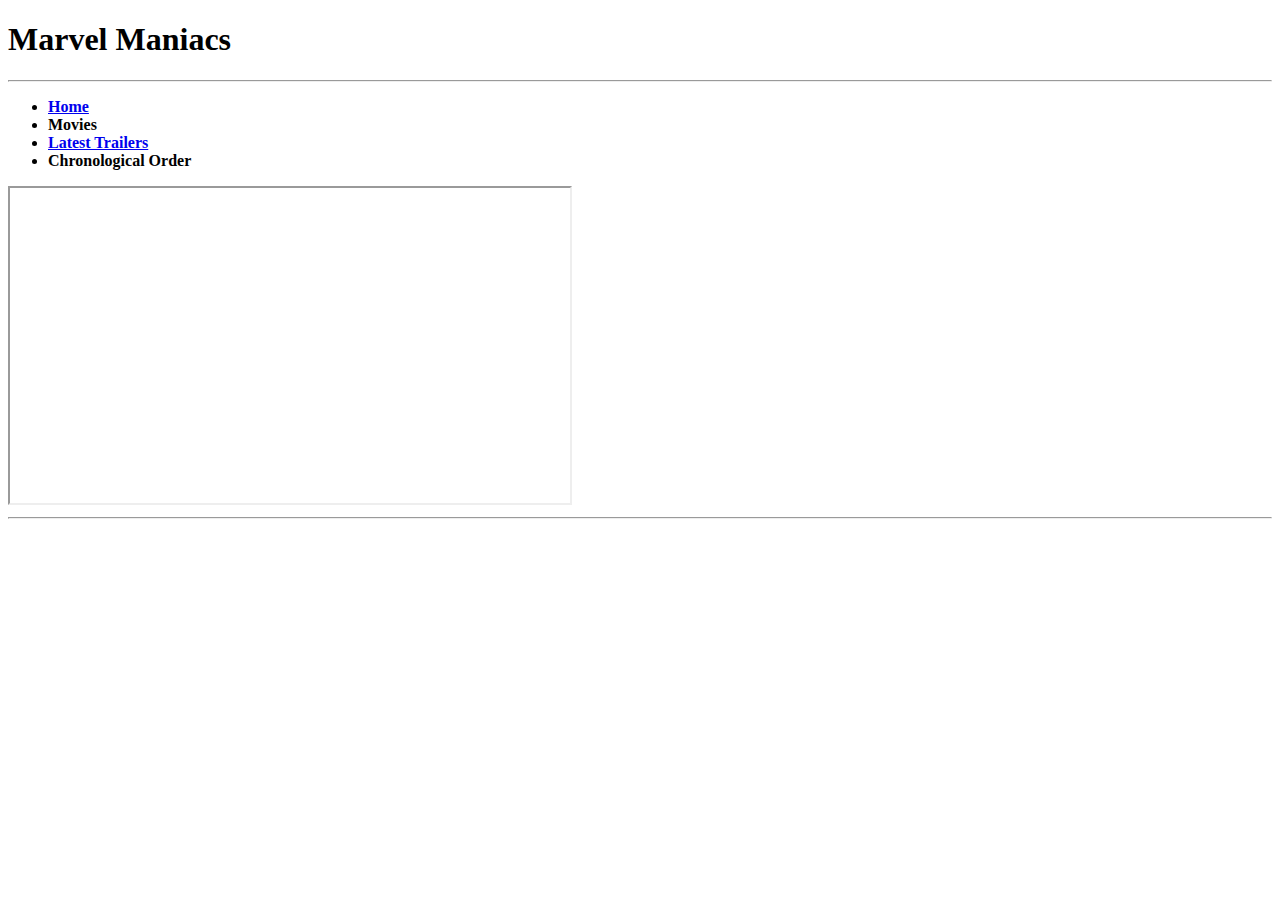
==== index.html @ 83ae64b1 "iniatial commit" ====
<!DOCTYPE html>
<html>

<head>
<title> Marvel Maniacs</title>
</head>

<body>
    <h1>Marvel Maniacs</h1>
    <hr>
    <ul>
     <li><a href="index.html"><b>Home</b></a></li>
     <li><b>Movies</b></li>
     <li><a href="https://youtu.be/7xALolZzhSM?si=Nl1vSg3nUzOR5rw1"target="_blank"><b>Latest Trailers</b></a></li>
     <li><b>Chronological Order</b></li>
    </ul>
    <iframe width="560" height="315" src="https://www.youtube.com/embed/QdpxoFcdORI?si=NYxGR6VgpEEP4pgl" title="YouTube video player" autoplay frameborder="10" allow="accelerometer; autoplay; clipboard-write; encrypted-media; gyroscope; picture-in-picture; web-share" referrerpolicy="strict-origin-when-cross-origin" allowfullscreen></iframe>
    <hr>
</body>
</html>
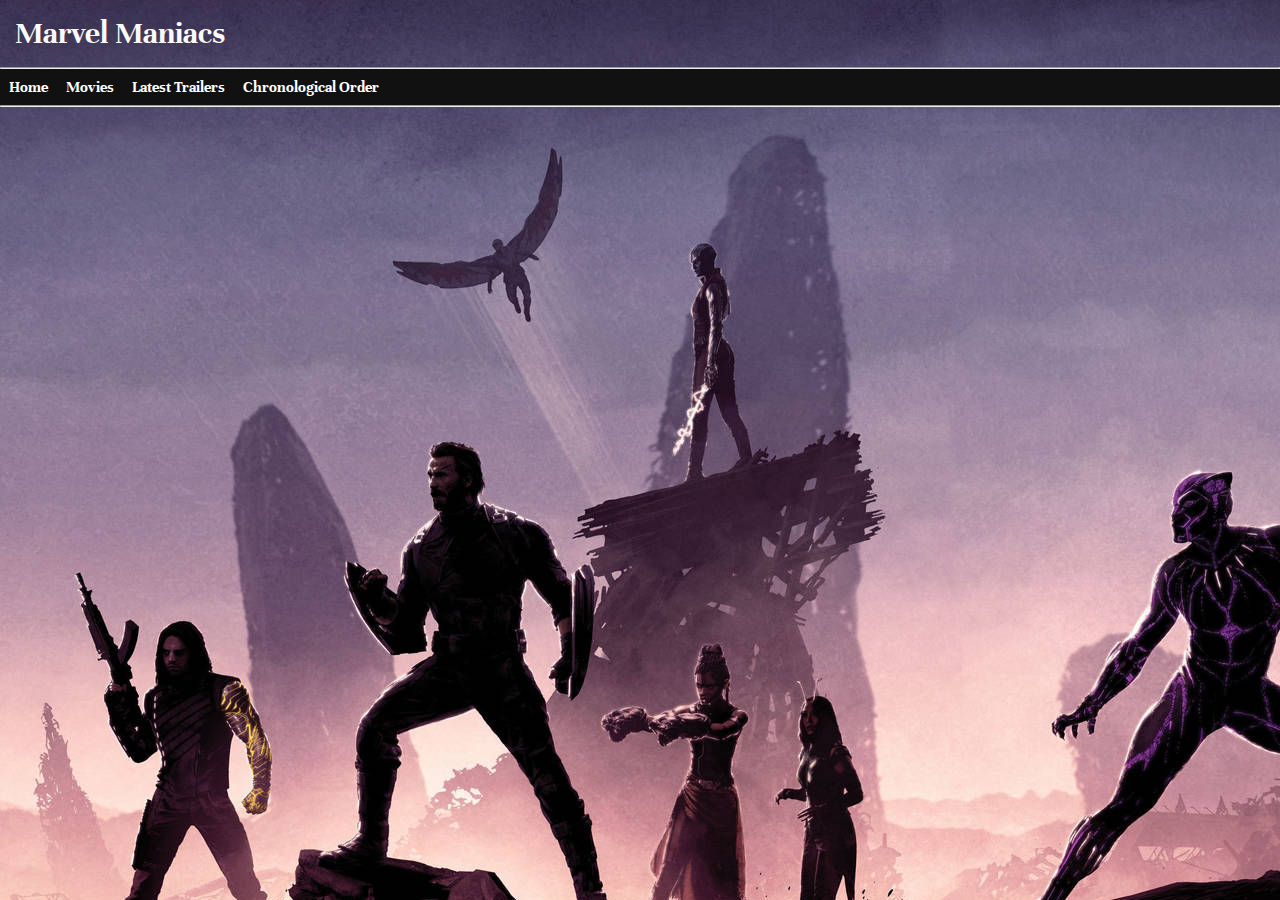
==== commit d7f43909: "second commit" ====
--- a/index.html
+++ b/index.html
@@ -2,19 +2,20 @@
 <html>
 
 <head>
-<title> Marvel Maniacs</title>
+<title> Marvel Maniacs - Home</title>
+<link rel="stylesheet" href="style.css">
 </head>
 
 <body>
     <h1>Marvel Maniacs</h1>
     <hr>
     <ul>
-     <li><a href="index.html"><b>Home</b></a></li>
-     <li><b>Movies</b></li>
-     <li><a href="https://youtu.be/7xALolZzhSM?si=Nl1vSg3nUzOR5rw1"target="_blank"><b>Latest Trailers</b></a></li>
-     <li><b>Chronological Order</b></li>
+     <li><a href="index.html"><b>  Home  </b></a></li>
+     <li><b><a href="http://">  Movies  </b></a></li>
+     <li><a href="latesttrailer.html"target="_blank"><b>  Latest Trailers  </b></a></li>
+     <li><b><a href="">  Chronological Order  </b></a></li>
     </ul>
-    <iframe width="560" height="315" src="https://www.youtube.com/embed/QdpxoFcdORI?si=NYxGR6VgpEEP4pgl" title="YouTube video player" autoplay frameborder="10" allow="accelerometer; autoplay; clipboard-write; encrypted-media; gyroscope; picture-in-picture; web-share" referrerpolicy="strict-origin-when-cross-origin" allowfullscreen></iframe>
+    
     <hr>
 </body>
 </html>
--- a/style.css
+++ b/style.css
@@ -0,0 +1,54 @@
+@import url('https://fonts.googleapis.com/css2?family=Jersey+15&family=Unna:ital,wght@0,400;0,700;1,400;1,700&display=swap');
+*{ 
+    padding: 0%;
+    margin: 0%;
+    box-sizing: border-box;
+}
+
+
+body { 
+    background-image:url('Images/background_img_marvelmaniacs.jpg');
+    font-family: "Unna", serif;
+    color: #fbf9f9;
+    width: 100%
+    height: 100vh;
+    h1{
+        padding: 15px;
+
+
+    }
+    ul{
+        list-style-type: none;
+        margin: 0;
+        padding: 0;
+        overflow: hidden;
+        background-color: #111111;
+    }
+    li{
+       float: left;
+    }
+    li a{
+        display:block;
+        color: #fff;
+        text-align: center;
+        padding: 9px;
+        text-decoration: none;
+    }
+    li a:hover{
+        background-color: #333333;
+    }
+    
+    
+    align-items:left;
+    justify-content: :left;
+}
+
+header{
+    width: 80%;
+    height: 90%;
+    border:1px solid #fff;
+    border-radius: 20px;
+    overflow: hidden;
+    box-shadow: 0px 0px 25px -1px #000;
+
+}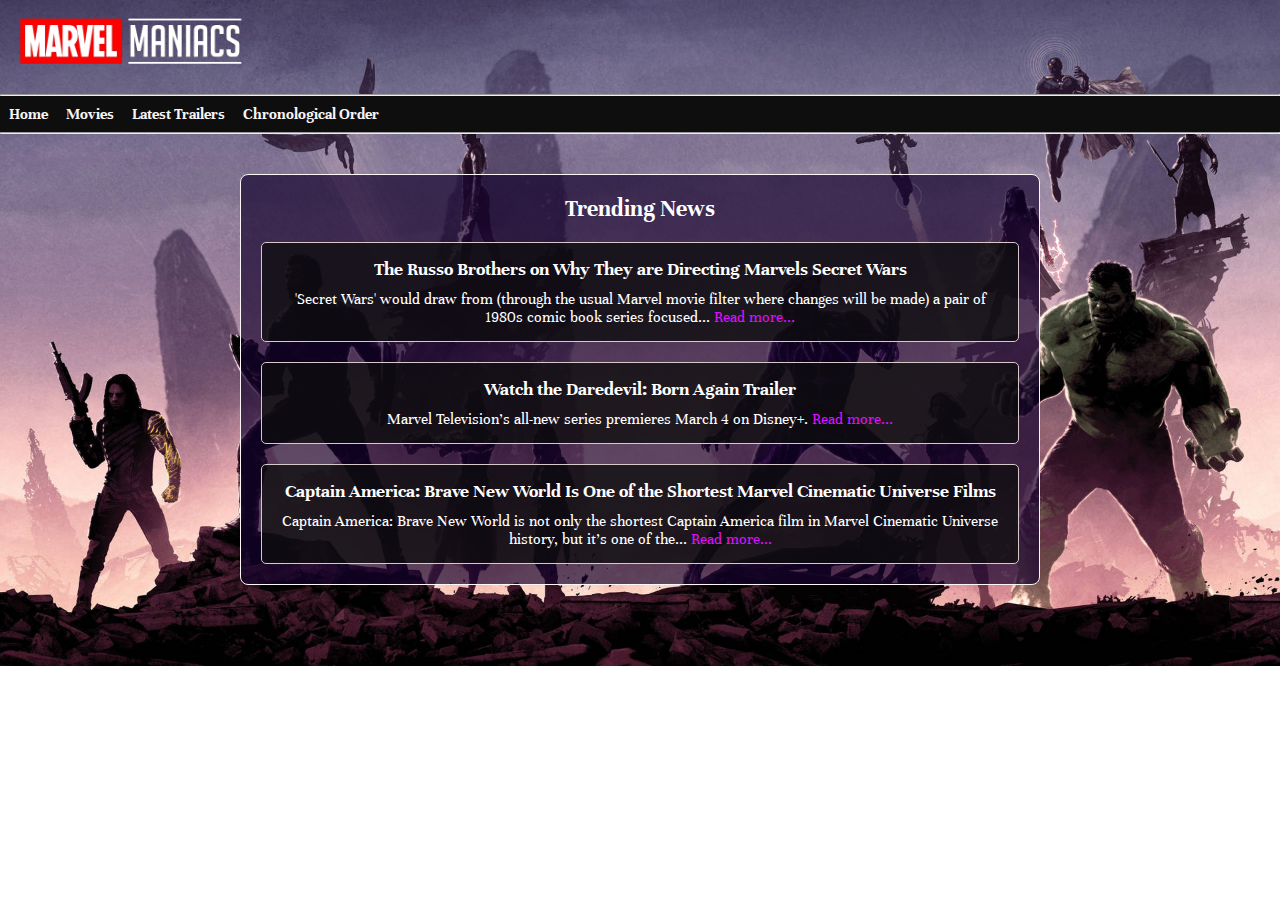
==== commit c0cfc960: "third commit" ====
--- a/index.html
+++ b/index.html
@@ -4,18 +4,42 @@
 <head>
 <title> Marvel Maniacs - Home</title>
 <link rel="stylesheet" href="style.css">
+<link rel="shortcut icon" href="Images/favicon-16x16.png">
+
 </head>
 
 <body>
-    <h1>Marvel Maniacs</h1>
+    <h1><img src="Images/transparent logo.png" alt="marvel maniacs logo" height="55"> </h1>
+    
     <hr>
     <ul>
      <li><a href="index.html"><b>  Home  </b></a></li>
      <li><b><a href="http://">  Movies  </b></a></li>
      <li><a href="latesttrailer.html"target="_blank"><b>  Latest Trailers  </b></a></li>
-     <li><b><a href="">  Chronological Order  </b></a></li>
-    </ul>
+     <li><b><a href="chronologicalorder.html">  Chronological Order  </b></a></li>
+    </ul> 
+    <hr>
     
-    <hr>
+    <section id="news">
+        <h2><b>Trending News</b></h2>
+        <div class="news-container">
+            <article class="news-item">
+            <h3><b>The Russo Brothers on Why They are Directing Marvels Secret Wars</b></h3>
+            <p>'Secret Wars' would draw from (through the usual Marvel movie filter where changes will be made) a pair of 1980s comic book series focused... <a href="https://www.moviefone.com/news/the-russo-brothers-on-why-theyre-directing-marvels-secret-wars/"target="_blank">Read more...</a></p>
+                   
+        </article>
+            <article class="news-item">
+                <h3>Watch the Daredevil: Born Again Trailer</h3>
+                <p>Marvel Television's all-new series premieres March 4 on Disney+. <a href="https://www.marvel.com/articles/tv-shows/daredevil-born-again-trailer"target="_blank">Read more...</a></p>
+                
+            </article>
+            <article class="news-item">
+                <h3>Captain America: Brave New World Is One of the Shortest Marvel Cinematic Universe Films</h3>
+                <p>Captain America: Brave New World is not only the shortest Captain America film in Marvel Cinematic Universe history, but it's one of the... <a href="https://in.ign.com/captain-america-4/222730/news/captain-america-brave-new-world-is-one-of-the-shortest-marvel-cinematic-universe-films"target="_blank">Read more...</a></p>
+                 
+            </article>
+        
+        </div>
+    </section>
 </body>
 </html>
--- a/style.css
+++ b/style.css
@@ -3,41 +3,102 @@
     padding: 0%;
     margin: 0%;
     box-sizing: border-box;
+    
 }
 
 
 body { 
-    background-image:url('Images/background_img_marvelmaniacs.jpg');
+    background:url('Images/background_img_marvelmaniacs.jpg')no-repeat center center/cover;
+    
     font-family: "Unna", serif;
-    color: #fbf9f9;
+    color: #ffffff;
     width: 100%
     height: 100vh;
+    #news {
+        margin: 40px auto;
+        padding: 20px;
+        max-width: 800px;
+        background-color: #16032faf;
+        border: 1px solid #fcf6f6;
+        border-radius: 8px;
+    }
+   
+    #news h2 {
+        text-align: center;
+        margin-bottom: 20px;
+    }
+
+    .news-container {
+        display: flex;
+        flex-direction: column;
+        gap: 20px;
+    }
+
+    .news-item {
+        padding: 15px;
+        border: 1px solid #d5c9c9;
+        border-radius: 5px;
+        background-color: #0d0d0dc5;
+    }
+
+    .news-item h3 {
+        margin: 0;
+        font-size: 1.2em;
+    }
+
+    .news-item p {
+        margin: 10px 0 0;
+        font-size: 1em;
+    }
+
+    .news-item a {
+        color: #db10fb;
+        text-decoration: none;
+    }
+
+    .news-item a:hover {
+        text-decoration: underline;
+    }
+    
     h1{
         padding: 15px;
+    }
 
-
-    }
     ul{
         list-style-type: none;
         margin: 0;
         padding: 0;
         overflow: hidden;
-        background-color: #111111;
+        background-color: #0f0e0e;
     }
     li{
        float: left;
     }
     li a{
         display:block;
-        color: #fff;
+        color: #f7f4f4;
         text-align: center;
         padding: 9px;
         text-decoration: none;
     }
     li a:hover{
-        background-color: #333333;
+        background-color: #353131;
     }
+    section{
+        text-align: center;
+    }
+    h4{ text-align: center;
+        
+        margin-bottom: 10px;
     
+    }
+    iframe {
+        display: block;
+        margin: 0 auto;
+        width: 300px;
+        height: 200px;
+    }
+
     
     align-items:left;
     justify-content: :left;
@@ -51,4 +112,83 @@
     overflow: hidden;
     box-shadow: 0px 0px 25px -1px #000;
 
+}
+
+
+
+main {
+    max-width: 900px;
+    margin: 40px auto;
+    padding: 20px;
+    background-color: #000000;
+    border-radius: 10px;
+    box-shadow: 0 4px 10px rgba(255, 0, 251, 0.8);
+}
+
+/* Movie List Styles */
+.movie-list {
+    list-style: none;
+    padding: 0;
+    margin: 0;
+}
+
+.movie-list li {
+    display: flex;
+    align-items: center;
+    background-color: #000000;
+    margin-bottom: 15px;
+    padding: 15px;
+    border-radius: 10px;
+    transition: transform 0.2s, box-shadow 0.2s;
+    border: 1.5px solid #bba1b8;
+}
+
+.movie-list li:hover {
+    transform: scale(1.05);
+    box-shadow: 0 6px 12px rgb(230, 0, 255);
+}
+
+.movie-number {
+    background-color: #000000;
+    color: #ffffff;
+    font-weight: bold;
+    border-radius: 50%;
+    width: 50px;
+    height: 50px;
+    display: flex;
+    justify-content: center;
+    align-items: center;
+    font-size: 1.2rem;
+    margin-right: 15px;
+    box-shadow: 0 2px 4px rgb(234, 0, 255);
+}
+
+.movie-title {
+    font-size: 1.3rem;
+    color: #f5f5f5;
+    font-weight: bold;
+    text-shadow: 1px 1px 3px rgb(200, 0, 255);
+}
+
+.movie-title span {
+    color: #ffffff;
+}
+
+/* Footer */
+footer {
+    text-align: center;
+    padding: 20px;
+    margin-top: 40px;
+    color: #888;
+    font-size: 0.9rem;
+}
+
+footer a {
+    color: #f0131e;
+    text-decoration: none;
+    font-weight: bold;
+}
+
+footer a:hover {
+    text-decoration: underline;
 }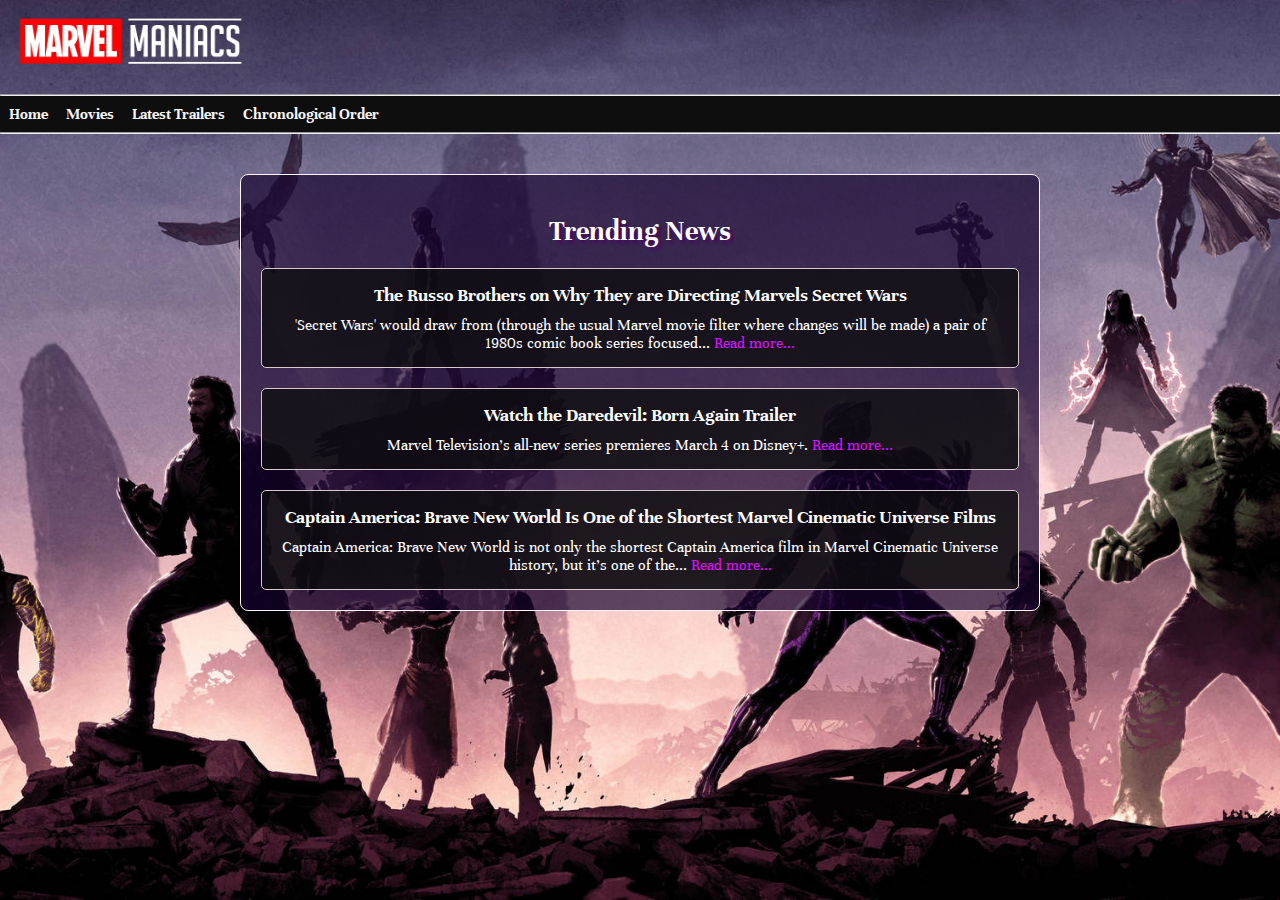
==== commit c8e18abb: "fourth commit" ====
--- a/index.html
+++ b/index.html
@@ -14,7 +14,7 @@
     <hr>
     <ul>
      <li><a href="index.html"><b>  Home  </b></a></li>
-     <li><b><a href="http://">  Movies  </b></a></li>
+     <li><b><a href="movies.html"target="_blank">  Movies  </b></a></li>
      <li><a href="latesttrailer.html"target="_blank"><b>  Latest Trailers  </b></a></li>
      <li><b><a href="chronologicalorder.html">  Chronological Order  </b></a></li>
     </ul> 
--- a/style.css
+++ b/style.css
@@ -9,7 +9,8 @@
 
 body { 
     background:url('Images/background_img_marvelmaniacs.jpg')no-repeat center center/cover;
-    
+    background-attachment: fixed;
+   
     font-family: "Unna", serif;
     color: #ffffff;
     width: 100%
@@ -191,4 +192,90 @@
 
 footer a:hover {
     text-decoration: underline;
-}+}
+
+
+
+/* css for movies page */
+
+section {
+    padding: 20px;
+}
+
+h2 {
+    font-size: 1.8rem;
+    margin: 20px 0;
+    color: #ffffff;
+    text-shadow: 3px 3px 3px rgb(74, 8, 94);
+}
+
+/* Slider Styles */
+.movie-slider {
+    position: relative; /* Set as relative for arrow positioning */
+    display: flex;
+    align-items: center;
+    margin-bottom: 40px;
+    overflow: auto ; /* Hide overflowing cards */
+}
+
+.slider-container {
+    display: flex;
+    gap: 15px;
+    transition: transform 0.3s ease-in-out;
+    position: relative; /* Ensure proper positioning within the slider */
+}
+
+/* Movie Card Styling */
+.movie-card {
+    min-width: 200px;
+    height: 300px;
+    background-size: cover;
+    background-position: center;
+    border-radius: 10px;
+    box-shadow: 0 4px 8px rgba(0, 0, 0, 0.5);
+    cursor: pointer;
+    transition: transform 0.3s;
+}
+
+.movie-card:hover {
+    transform: scale(1.1);
+}
+
+/* Arrow Buttons */
+.arrow {
+    position: absolute; /* Makes the arrows fixed relative to the parent container */
+    top: 50%; /* Centers the arrows vertically */
+    transform: translateY(-50%);
+    background-color: rgba(0, 0, 0, 0.6);
+    border: none;
+    color: #fff;
+    font-size: 2rem;
+    padding: 10px;
+    cursor: pointer;
+    z-index: 2; /* Ensures arrows are always on top */
+    border-radius: 50%;
+    box-shadow: 0 2px 4px rgba(0, 0, 0, 0.5);
+}
+
+.arrow:hover {
+    background-color: #080001;
+}
+
+.arrow.left {
+    left: 10px; /* Static position on the left side */
+}
+
+.arrow.right {
+    right: 10px; /* Static position on the right side */
+}
+
+/* Arrow Prevent Moving Issue Fix */
+.movie-slider .arrow {
+    pointer-events: auto; /* Ensure arrows are clickable without being affected by the sliding container */
+}
+
+
+
+
+
+
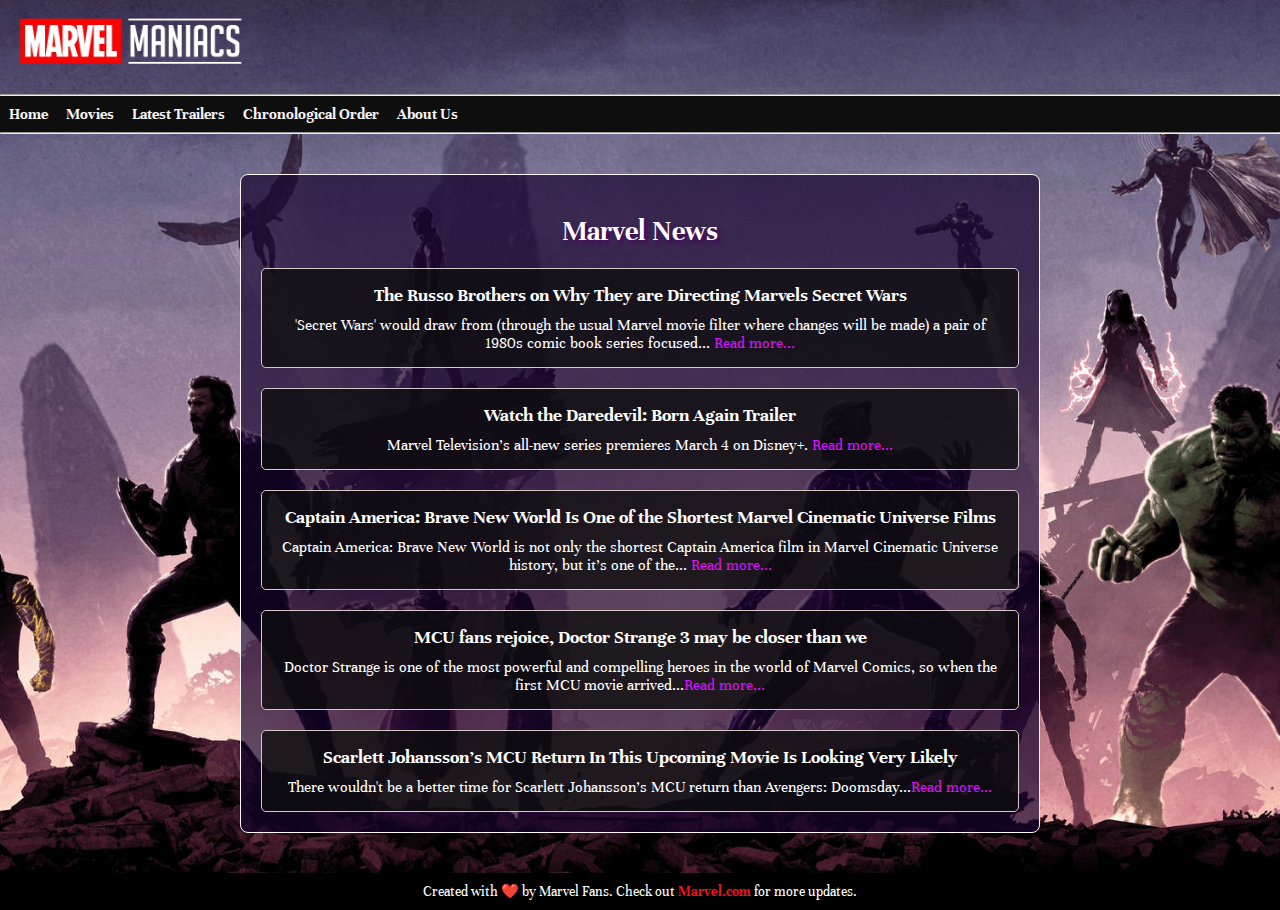
==== commit b184b18e: "fifth commit" ====
--- a/index.html
+++ b/index.html
@@ -14,14 +14,15 @@
     <hr>
     <ul>
      <li><a href="index.html"><b>  Home  </b></a></li>
-     <li><b><a href="movies.html"target="_blank">  Movies  </b></a></li>
-     <li><a href="latesttrailer.html"target="_blank"><b>  Latest Trailers  </b></a></li>
+     <li><b><a href="movies.html">  Movies  </b></a></li>
+     <li><a href="latesttrailer.html"><b>  Latest Trailers  </b></a></li>
      <li><b><a href="chronologicalorder.html">  Chronological Order  </b></a></li>
+     <li><b><a href="aboutus.html">  About Us  </b></a></li>
     </ul> 
     <hr>
     
     <section id="news">
-        <h2><b>Trending News</b></h2>
+        <h2><b>Marvel News</b></h2>
         <div class="news-container">
             <article class="news-item">
             <h3><b>The Russo Brothers on Why They are Directing Marvels Secret Wars</b></h3>
@@ -38,8 +39,24 @@
                 <p>Captain America: Brave New World is not only the shortest Captain America film in Marvel Cinematic Universe history, but it's one of the... <a href="https://in.ign.com/captain-america-4/222730/news/captain-america-brave-new-world-is-one-of-the-shortest-marvel-cinematic-universe-films"target="_blank">Read more...</a></p>
                  
             </article>
-        
+            <article class="news-item">
+                <h3>MCU fans rejoice, Doctor Strange 3 may be closer than we </h3>
+                <p>Doctor Strange is one of the most powerful and compelling heroes in the world of Marvel Comics, so when the first MCU movie arrived...<a href="https://www.gamingbible.com/news/tv-and-film/marvel/mcu-doctor-strange-3-085050-20250117"target="_blank">Read more...</a></p>
+                 
+            </article>
+
+            <article class="news-item">
+                <h3>Scarlett Johansson's MCU Return In This Upcoming Movie Is Looking Very Likely </h3>
+                <p>There wouldn't be a better time for Scarlett Johansson's MCU return than Avengers: Doomsday...<a href="https://thedirect.com/article/scarlett-johansson-mcu-return-upcoming-movie"target="_blank">Read more...</a></p>
+                 
+            </article>
         </div>
     </section>
+
+    <footer>
+        <div class="container"></div>
+        <p>Created with ❤️ by Marvel Fans. Check out <a href="https://www.marvel.com/" target="_blank">Marvel.com</a> for more updates.</p>
+    </footer> 
 </body>
+
 </html>
--- a/style.css
+++ b/style.css
@@ -215,7 +215,7 @@
     display: flex;
     align-items: center;
     margin-bottom: 40px;
-    overflow: auto ; /* Hide overflowing cards */
+    overflow:hidden; /* Hide overflowing cards */
 }
 
 .slider-container {
@@ -243,7 +243,7 @@
 
 /* Arrow Buttons */
 .arrow {
-    position: absolute; /* Makes the arrows fixed relative to the parent container */
+    position:sticky; /* Makes the arrows fixed relative to the parent container */
     top: 50%; /* Centers the arrows vertically */
     transform: translateY(-50%);
     background-color: rgba(0, 0, 0, 0.6);
@@ -276,6 +276,118 @@
 
 
 
-
-
-
+/* About us Section */
+.about-section {
+    padding: 5px 0;
+    background-color: rgba(0, 0, 0, 0.565);
+    text-align: center;
+}
+
+.about-section h2 {
+    font-size: 2.5rem;
+    margin-bottom: 20px;
+}
+
+.about-section p {
+    font-size: 1.1rem;
+    line-height: 1.6;
+    max-width: 800px;
+    margin: 0 auto;
+}
+
+/* Team Section */
+.team-section {
+    padding: 5px 0;
+    background-color: rgba(0, 0, 0, 0.565);
+    text-align: center;
+}
+
+.team-section h2 {
+    font-size: 2.5rem;
+    margin-bottom: 20px;
+}
+
+.team-member {
+    display: flex;
+    justify-content: center;
+    align-items: center;
+    margin-bottom: 30px;
+    padding: 5px;
+    border: 1px solid #c20bde3d;
+    background-color: rgba(0, 0, 0, 0.42);
+    box-shadow: 0 0 60px rgba(255, 5, 230, 0.1);
+}
+
+.team-member:nth-child(even) {
+    flex-direction: row-reverse;
+}
+
+.member-photo {
+    width: 150px;
+    height: 150px;
+    margin-right: 20px;
+}
+
+.member-photo img {
+    width: 100%;
+    height: 100%;
+    border-radius: 50%;
+    object-fit: cover;
+}
+
+.member-info {
+    max-width: 600px;
+}
+
+.member-info h3 {
+    font-size: 1.8rem;
+    margin-bottom: 10px;
+}
+
+.member-info p {
+    font-size: 1.1rem;
+    line-height: 1.6;
+    margin-bottom: 15px;
+}
+
+.social-links a {
+    color: #cf77ef;
+    text-decoration: none;
+    margin-right: 10px;
+}
+
+.social-links a:hover {
+    text-decoration: underline;
+}
+
+/* Footer */
+footer {
+    background-color: #000000;
+    color: white;
+    padding: 10px 0;
+    text-align: center;
+    margin-top: 40px;
+}
+
+footer .container {
+    width: 80%;
+    margin: 0 auto;
+}
+
+@media (max-width: 768px) {
+    .team-member {
+        flex-direction: column;
+        align-items: center;
+    }
+
+    .member-photo {
+        margin-bottom: 20px;
+    }
+
+    .member-info {
+        text-align: center;
+    }
+}
+
+
+
